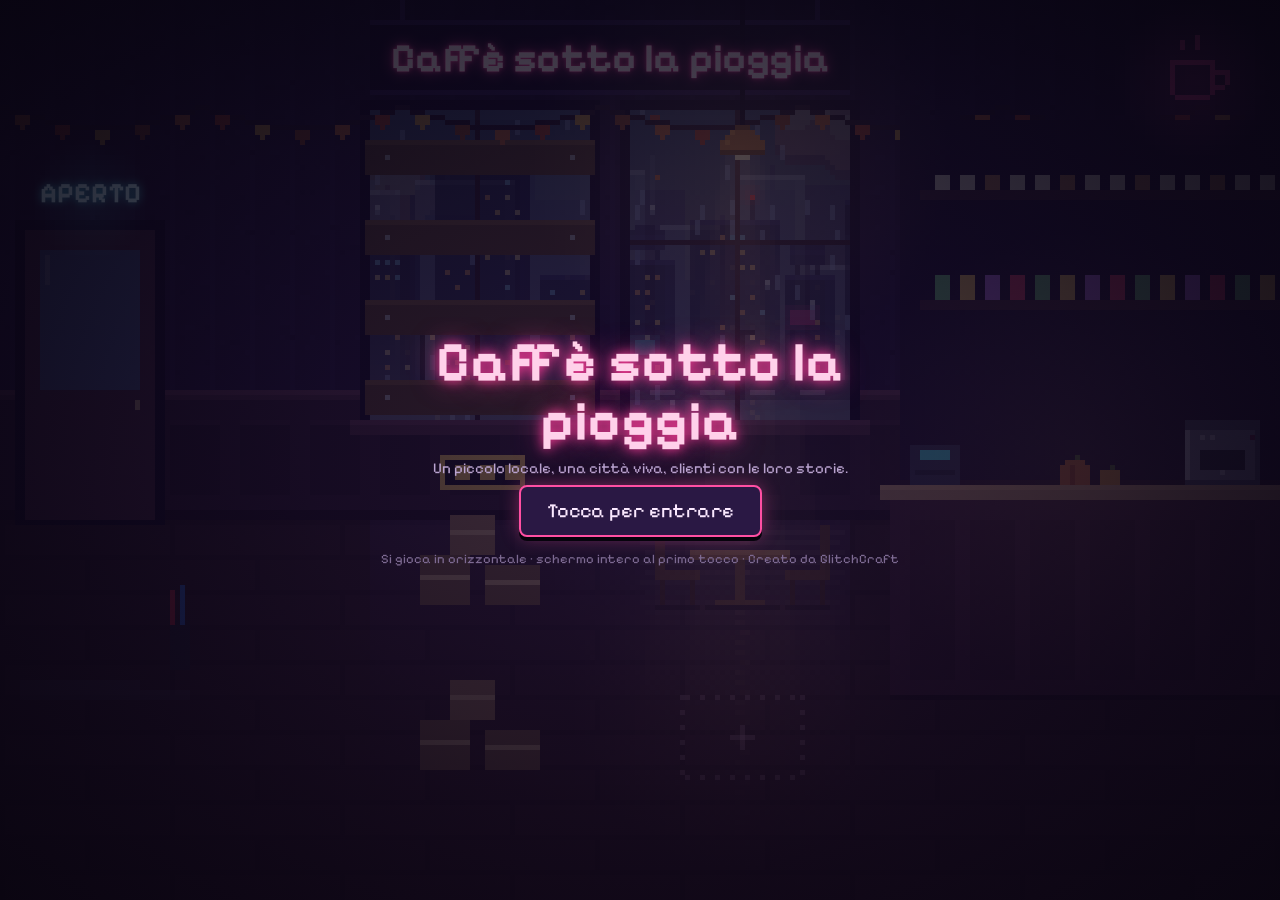
==== index.html @ 832c6ec2 "Mentre eri via: il diario della notte, e le novità raccontate da Nonna Rosa - Al ritorno dopo almeno" ====
<!DOCTYPE html>
<html lang="it">
<head>
<meta charset="utf-8">
<meta name="viewport" content="width=device-width,initial-scale=1,maximum-scale=1,user-scalable=no,viewport-fit=cover">
<meta name="theme-color" content="#0b0716">
<title>Caffè sotto la pioggia</title>
<script>window.__t0 = performance.now();</script>
<style>
/* schermata di caricamento: qui dentro la pagina, così compare subito, prima di tutto il resto */
#splash{position:fixed;inset:0;z-index:50;display:flex;align-items:center;justify-content:center;background:radial-gradient(ellipse at 50% 40%,#2a1650 0%,#140a28 55%,#07040f 100%);transition:opacity .5s ease;overflow:hidden}
#splash.out{opacity:0;pointer-events:none}
#splash::before{content:'';position:absolute;inset:-40px;background:repeating-linear-gradient(105deg,transparent 0 14px,rgba(160,190,255,.07) 14px 15px);animation:sp-rain .6s linear infinite}
@keyframes sp-rain{to{transform:translate(-8px,40px)}}
.sp-box{position:relative;text-align:center;display:flex;flex-direction:column;align-items:center;gap:18px}
.sp-neon{font-family:'Pixelify Sans',ui-monospace,monospace;font-weight:700;font-size:clamp(28px,8vmin,58px);max-width:92vw;line-height:1.1;color:#ffe3f1;letter-spacing:1px;text-shadow:0 0 4px #fff,0 0 10px #ff4fa3,0 0 22px #ff4fa3,0 0 44px #ff3d9a;animation:sp-flick 4s infinite}
@keyframes sp-flick{0%,18%,22%,62%,64%,100%{opacity:1}20%,63%{opacity:.35}}
.sp-cup{position:relative;width:96px;height:80px}
.sp-cup svg{position:absolute;left:0;bottom:0;width:96px;height:72px;image-rendering:pixelated;animation:sp-bob 2.4s ease-in-out infinite}
@keyframes sp-bob{50%{transform:translateY(-3px)}}
.sp-cup i{position:absolute;bottom:52px;width:6px;height:12px;background:rgba(255,255,255,.75);opacity:0;animation:sp-steam 2.2s ease-in infinite}
.sp-cup i:nth-child(2){left:30px}.sp-cup i:nth-child(3){left:45px;animation-delay:.7s}.sp-cup i:nth-child(4){left:60px;animation-delay:1.4s}
@keyframes sp-steam{0%{opacity:0;transform:translate(0,0)}25%{opacity:.8}100%{opacity:0;transform:translate(6px,-34px)}}
.sp-load{font-family:'Pixelify Sans',ui-monospace,monospace;color:#b9a3cf;font-size:15px;letter-spacing:2px}
.sp-load span{animation:sp-dot 1.2s infinite}.sp-load span:nth-child(2){animation-delay:.2s}.sp-load span:nth-child(3){animation-delay:.4s}
@keyframes sp-dot{0%,60%,100%{opacity:.2}30%{opacity:1}}
@media (prefers-reduced-motion:reduce){#splash::before,.sp-neon,.sp-cup svg,.sp-cup i,.sp-load span{animation:none}.sp-cup i{opacity:.5}}
</style>
<link rel="preconnect" href="https://fonts.googleapis.com">
<link href="https://fonts.googleapis.com/css2?family=Pixelify+Sans:wght@400;500;700&display=swap" rel="stylesheet" media="print" onload="this.media='all'">
<link rel="stylesheet" href="css/stile.css">
<link rel="manifest" href="manifest.webmanifest">
<link rel="icon" type="image/png" href="icone/favicon-48.png">
<link rel="apple-touch-icon" href="icone/apple-touch-icon.png">
<meta name="apple-mobile-web-app-capable" content="yes">
<meta name="mobile-web-app-capable" content="yes">
<meta name="apple-mobile-web-app-status-bar-style" content="black-translucent">
<meta name="apple-mobile-web-app-title" content="Caffè">
</head>
<body>
<div id="splash" aria-label="Caricamento">
  <div class="sp-box">
    <div class="sp-neon">Caffè sotto la pioggia</div>
    <div class="sp-cup">
      <svg viewBox="0 0 16 12" shape-rendering="crispEdges" aria-hidden="true">
        <rect x="1" y="10" width="14" height="1" fill="#e8dcf0"/><rect x="2" y="11" width="12" height="1" fill="#b8a8c8"/>
        <rect x="3" y="3" width="9" height="7" fill="#fffaf2"/><rect x="3" y="3" width="9" height="1" fill="#7a4a2a"/>
        <rect x="4" y="3" width="7" height="1" fill="#c98a4a"/><rect x="3" y="6" width="9" height="1" fill="#ff4fa3"/>
        <rect x="12" y="4" width="2" height="1" fill="#fffaf2"/><rect x="13" y="4" width="1" height="4" fill="#fffaf2"/><rect x="12" y="7" width="2" height="1" fill="#fffaf2"/>
        <rect x="4" y="9" width="7" height="1" fill="#e8dcf0"/>
      </svg>
      <i></i><i></i><i></i>
    </div>
    <div class="sp-load">Caricamento<span>.</span><span>.</span><span>.</span></div>
  </div>
</div>
<canvas id="c"></canvas>

<div id="hud" hidden>
  <div class="chips">
    <div class="chip" id="chC"><i class="coin"></i><b id="coins">0</b><small id="ips"></small></div>
    <div class="chip" title="Cuori"><span id="icoH"></span><b id="hearts">0</b></div>
    <div class="chip" title="Recensioni"><span id="icoS"></span><b id="rate">3,5</b></div>
    <div class="chip opt" title="Atmosfera"><span id="icoA"></span><b id="atm">0</b></div>
    <div class="chip clockc" id="clockc"><span id="icoW"></span><span id="clock"></span><i class="dayb"><i id="dayp"></i></i></div>
  </div>
  <div class="sp"></div>
  <button data-p="up" id="bUp" aria-label="Migliora"></button>
  <button data-p="cli" id="bCli" aria-label="Clienti"></button>
  <button data-p="day" id="bDay" aria-label="Giorno"></button>
  <button data-p="set" aria-label="Impostazioni" id="bSet"></button>
</div>

<button id="serve" hidden aria-label="Servi al bancone"><i class="ring"></i><svg viewBox="0 0 12 12" shape-rendering="crispEdges"><rect x="4" y="0" width="1" height="2" fill="#ff4fa3"/><rect x="6" y="1" width="1" height="2" fill="#ff4fa3"/><rect x="1" y="4" width="8" height="5" fill="#f4f1de"/><rect x="2" y="4" width="6" height="1" fill="#5a3020"/><rect x="9" y="5" width="2" height="1" fill="#f4f1de"/><rect x="10" y="5" width="1" height="3" fill="#f4f1de"/><rect x="9" y="7" width="1" height="1" fill="#f4f1de"/><rect x="2" y="9" width="6" height="1" fill="#f4f1de"/><rect x="0" y="10" width="10" height="1" fill="#b9a3cf"/></svg><span>Servi</span></button>

<aside id="panel">
  <header><h2 id="ptitle">Migliora</h2><button id="pclose" aria-label="Chiudi"></button></header>
  <div id="tabs"></div>
  <div id="pbody"></div>
</aside>

<div id="toast"></div>

<div id="rush" hidden></div>

<div id="guide" hidden></div>
<div id="regia" hidden></div>
<div id="gring" hidden></div>

<div id="reader" class="ov" hidden><div class="book">
  <div class="bpage bleft"><div id="rport"></div><h3 id="rtitle"></h3><p id="rsub"></p><div id="rdots"></div></div>
  <div class="bpage bright"><div id="rtext"></div></div>
  <div class="bnav"><button id="rprev" aria-label="Capitolo precedente"></button><button id="rclose">Chiudi</button><button id="rnext" aria-label="Capitolo successivo"></button></div>
</div></div>

<div id="modal" class="ov" hidden><div class="box" id="mbox"></div></div>

<div id="mini" class="ov" hidden><div class="box">
  <h2 id="mtitle">Latte art</h2>
  <p id="mtxt">Tocca quando la lancetta è nel verde. Tre versate.</p>
  <div class="meter" id="mmeter"><i id="mfill"></i><div id="mzone"></div><div id="mneedle"></div></div>
  <div id="mdots"><i></i><i></i><i></i></div>
  <div id="mopts" class="mopts" hidden></div>
  <canvas id="mcan" width="32" height="32" hidden></canvas>
  <canvas id="mdraw" width="96" height="96" hidden></canvas>
  <div class="btns"><button id="mbtn" class="big">Versa!</button></div>
</div></div>

<div id="start" class="ov"><div class="box">
  <div id="intro">
    <h1>Caffè sotto la pioggia</h1>
    <p>Un piccolo locale, una città viva, clienti con le loro storie.</p>
    <button id="go" class="big">Tocca per entrare</button>
    <small>Si gioca in orizzontale · schermo intero al primo tocco · Creato da GlitchCraft</small>
  </div>
  <div id="naming" hidden>
    <h2>Come si chiama la tua caffetteria?</h2>
    <div class="nm"><input id="nameIn" maxlength="22" autocomplete="off" placeholder="Il nome sull'insegna"><button id="dice" aria-label="Nome a caso"></button></div>
    <div id="chips"></div>
    <button id="openBtn" class="big">Apri la caffetteria</button>
  </div>
</div></div>

<button id="skip" hidden>Salta</button>

<div id="rotate"><div class="ph"></div><div>Ruota il telefono in orizzontale</div></div>

<!-- I file vanno caricati in quest'ordine: prima base, poi i contenuti (dati), poi il motore. -->
<script src="js/motore/base.js"></script>
<script src="js/motore/icone.js"></script>
<script src="js/dati/personaggi.js"></script>
<script src="js/dati/storie.js"></script>
<script src="js/dati/mondo.js"></script>
<script src="js/dati/frasi.js"></script>
<script src="js/dati/animali.js"></script>
<script src="js/dati/vite.js"></script>
<script src="js/dati/vite-nuove.js"></script>
<script src="js/dati/calendario.js"></script>
<script src="js/dati/novita.js"></script>
<script src="js/dati/intrecci.js"></script>
<script src="js/dati/segreti.js"></script>
<script src="js/motore/stato.js"></script>
<script src="js/motore/citta.js"></script>
<script src="js/motore/audio.js"></script>
<script src="js/motore/simulazione.js"></script>
<script src="js/motore/disegno-persone.js"></script>
<script src="js/motore/disegno-locale.js"></script>
<script src="js/motore/animali.js"></script>
<script src="js/motore/vita.js"></script>
<script src="js/motore/regia.js"></script>
<script src="js/motore/calendario.js"></script>
<script src="js/motore/attivo.js"></script>
<script src="js/motore/atmosfera.js"></script>
<script src="js/motore/interfaccia.js"></script>
<script src="js/motore/risultati.js"></script>
<script src="js/motore/guida.js"></script>
<script src="js/motore/ritorno.js"></script>
<script src="js/motore/avvio.js"></script>
</body>
</html>
---- css/stile.css ----
/* VOICE: tenero, lofi, vivo; IDEA: un café pixel-art che respira con la città (giorno, notte, meteo)
   PICTURE: la scena è il gioco a tutto schermo, trascinabile; COLOUR: prugna notte, rosa neon, ciano, ambra
   TYPE: Pixelify Sans; LAYOUT: canvas pieno, barra in basso, pannelli a schede da destra, finestre modali */
:root {
  --ink: #fbe9ff;
  --dim: #b9a3cf;
  --pink: #ff4fa3;
  --cyan: #4ff0ff;
  --gold: #ffd166;
  --bg: #0b0716;
  --card: #24163a;
  --line: #3d2760;
}
* {
  box-sizing: border-box;
  min-width: 0;
}
[hidden] {
  display: none !important;
}
html,
body {
  margin: 0;
  height: 100%;
  background: var(--bg);
  overflow: hidden;
  color: var(--ink);
  font-family: 'Pixelify Sans', ui-monospace, monospace;
  -webkit-user-select: none;
  user-select: none;
  -webkit-tap-highlight-color: transparent;
}
canvas {
  position: fixed;
  inset: 0;
  width: 100%;
  height: 100%;
  touch-action: none;
}
button {
  font: inherit;
  color: var(--ink);
  background: #2a1844;
  border: 2px solid var(--line);
  border-radius: 8px;
  min-height: 40px;
  padding: 0 14px;
  box-shadow: 0 3px 0 #06030c;
  cursor: pointer;
  touch-action: manipulation;
  position: relative;
}
button:active {
  transform: translateY(2px);
  box-shadow: 0 1px 0 #06030c;
}
button:disabled {
  opacity: 0.45;
}
button:focus-visible,
input:focus-visible {
  outline: 2px solid var(--cyan);
  outline-offset: 2px;
}
.dot::after {
  content: '';
  position: absolute;
  top: -4px;
  right: -4px;
  width: 10px;
  height: 10px;
  border-radius: 50%;
  background: var(--pink);
  box-shadow: 0 0 8px var(--pink);
}
#hud {
  position: fixed;
  left: 0;
  right: 0;
  bottom: 0;
  display: flex;
  gap: 10px;
  align-items: center;
  padding: 16px max(12px, env(safe-area-inset-right)) max(6px, env(safe-area-inset-bottom)) max(12px, env(safe-area-inset-left));
  background: linear-gradient(transparent, rgba(9, 5, 18, 0.9) 45%);
  pointer-events: none;
}
#hud > * {
  pointer-events: auto;
}
.stat {
  display: flex;
  align-items: center;
  gap: 5px;
  font-size: 17px;
  white-space: nowrap;
  text-shadow: 0 2px 0 #000;
}
.stat small {
  color: var(--dim);
  font-size: 13px;
  margin-left: 2px;
}
.pxi {
  display: inline-block;
  width: 0.95em;
  height: 0.95em;
  vertical-align: -0.12em;
  flex: none;
}
.stat .pxi {
  width: 15px;
  height: 15px;
  vertical-align: -2px;
}
button .pxi {
  width: 16px;
  height: 16px;
  vertical-align: -3px;
}
.coin {
  display: inline-block;
  width: 13px;
  height: 13px;
  border-radius: 50%;
  background: var(--coin, radial-gradient(circle at 35% 35%, #fff3b0, #ffd166 45%, #c9902a)) center / contain no-repeat;
  border-radius: 0;
  image-rendering: pixelated;
  filter: drop-shadow(0 0 3px #ffd16688);
  flex: none;
}
.heart {
  color: var(--pink);
  text-shadow: 0 0 6px #ff4fa3;
}
.star {
  color: var(--gold);
}
#clock {
  font-size: 14px;
  color: var(--dim);
}
.sp {
  flex: 1;
}
#hud button.hot {
  border-color: var(--pink);
  animation: pulse 1.4s infinite;
}
@keyframes pulse {
  50% {
    box-shadow:
      0 3px 0 #06030c,
      0 0 14px #ff4fa3aa;
  }
}
#panel {
  position: fixed;
  top: 0;
  right: 0;
  bottom: 0;
  width: min(54vw, 440px);
  background: rgba(20, 11, 36, 0.97);
  border-left: 2px solid var(--line);
  transform: translateX(105%);
  transition: transform 0.25s ease;
  display: flex;
  flex-direction: column;
  padding-right: env(safe-area-inset-right);
  z-index: 5;
}
#panel.open {
  transform: none;
}
#panel header {
  display: flex;
  align-items: center;
  gap: 8px;
  padding: 8px 10px 6px 14px;
}
#panel h2 {
  margin: 0;
  font-size: 20px;
  flex: 1;
  color: var(--pink);
  text-shadow: 0 0 8px #ff4fa366;
  font-weight: 700;
}
/* schede su più righe: si vedono tutte, senza scorrere di lato */
#tabs {
  display: grid;
  grid-template-columns: repeat(3, minmax(0, 1fr));
  gap: 6px;
  padding: 0 12px 8px;
  border-bottom: 1px solid var(--line);
  flex: none;
}
#tabs button {
  min-height: 32px;
  font-size: 14px;
  padding: 0 6px;
  background: #1b1030;
  display: flex;
  align-items: center;
  justify-content: center;
  white-space: nowrap;
  overflow: hidden;
  text-overflow: ellipsis;
}
@media (max-height: 420px) {
  #tabs button {
    min-height: 28px;
    font-size: 13px;
  }
}
#tabs button.on {
  border-color: var(--cyan);
  color: var(--cyan);
}
#pbody {
  overflow-y: auto;
  padding: 4px 12px 24px;
  touch-action: pan-y;
  -webkit-overflow-scrolling: touch;
  flex: 1;
}
.row {
  display: grid;
  grid-template-columns: minmax(0, 1fr) auto;
  gap: 2px 10px;
  padding: 9px 10px;
  border-radius: 10px;
  background: var(--card);
  margin: 6px 0;
  align-items: center;
}
.row b {
  font-size: 16px;
  font-weight: 500;
}
.row span {
  grid-column: 1;
  color: var(--dim);
  font-size: 13px;
  line-height: 1.3;
}
.row button {
  grid-row: 1/3;
  grid-column: 2;
  min-width: 90px;
  display: flex;
  align-items: center;
  gap: 6px;
  justify-content: center;
}
.lv {
  color: var(--gold);
  font-size: 12px;
  margin-left: 6px;
}
.note {
  color: var(--dim);
  font-size: 14px;
  margin: 10px 2px;
  line-height: 1.4;
}
.card2 {
  background: var(--card);
  border-radius: 10px;
  padding: 9px 12px;
  margin: 8px 0;
}
.card2 h3 {
  margin: 2px 0 4px;
  font-size: 16px;
  font-weight: 500;
  display: flex;
  justify-content: space-between;
  gap: 8px;
}
.card2 h3 small {
  color: var(--gold);
  font-size: 13px;
  white-space: nowrap;
}
.ad {
  margin: 0 0 6px;
  color: var(--dim);
  font-size: 13px;
}
details {
  border-top: 1px solid var(--line);
  padding: 5px 0;
}
summary {
  cursor: pointer;
  font-size: 15px;
  min-height: 28px;
  display: flex;
  align-items: center;
}
details p {
  margin: 3px 0 3px 10px;
  font-size: 14px;
  line-height: 1.35;
}
details p b {
  color: var(--pink);
  font-weight: 500;
  margin-right: 6px;
}
.lock {
  border-top: 1px solid var(--line);
  padding: 6px 0;
  color: #7d6a92;
  font-size: 14px;
  display: flex;
  justify-content: space-between;
  gap: 8px;
}
.done {
  color: var(--cyan);
  font-size: 13px;
  margin-top: 6px;
}
.bar {
  height: 6px;
  background: #120a20;
  border-radius: 3px;
  overflow: hidden;
  margin-top: 5px;
}
.bar i {
  display: block;
  height: 100%;
  background: linear-gradient(90deg, var(--pink), var(--gold));
}
.rev {
  border-top: 1px solid var(--line);
  padding: 6px 0;
  font-size: 14px;
}
.rev em {
  color: var(--gold);
  font-style: normal;
  margin-right: 6px;
}
.rev small {
  color: var(--dim);
}
.tag {
  display: inline-block;
  font-size: 12px;
  padding: 1px 6px;
  border-radius: 6px;
  background: #3a2458;
  color: var(--cyan);
  margin: 2px 4px 0 0;
}
.set {
  display: flex;
  flex-direction: column;
  gap: 10px;
  padding-top: 10px;
}
.set .line {
  display: flex;
  gap: 8px;
}
input {
  font: inherit;
  font-size: 16px;
  color: var(--ink);
  background: #120a20;
  border: 2px solid var(--line);
  border-radius: 8px;
  min-height: 44px;
  padding: 0 12px;
  flex: 1;
  width: 100%;
}
#toast {
  position: fixed;
  left: 50%;
  top: max(10px, env(safe-area-inset-top));
  transform: translate(-50%, -150%);
  background: rgba(23, 13, 41, 0.96);
  border: 2px solid var(--pink);
  border-radius: 10px;
  padding: 8px 16px;
  font-size: 15px;
  transition: transform 0.3s;
  z-index: 8;
  max-width: 80vw;
  text-align: center;
  box-shadow: 0 0 18px #ff4fa355;
  pointer-events: none;
}
#toast:not(.on) {
  opacity: 0;
  transition:
    transform 0.3s,
    opacity 0.2s 0.1s;
}
#toast.on {
  transform: translate(-50%, 0);
}
.ov {
  position: fixed;
  inset: 0;
  display: flex;
  align-items: center;
  justify-content: center;
  background: radial-gradient(ellipse at center, rgba(20, 10, 40, 0.6), rgba(8, 4, 16, 0.9));
  z-index: 10;
  padding: 12px;
}
.box {
  background: rgba(23, 13, 41, 0.97);
  border: 2px solid var(--line);
  border-radius: 14px;
  padding: 16px 20px;
  max-width: 560px;
  width: 100%;
  max-height: 92vh;
  overflow-y: auto;
  text-align: center;
  box-shadow: 0 0 30px #0008;
}
.box h2 {
  margin: 0 0 8px;
  font-size: clamp(20px, 5vh, 28px);
  color: #ffd1ea;
  text-shadow: 0 0 10px #ff3d9a;
  font-weight: 700;
}
.box p {
  color: var(--dim);
  margin: 6px 0;
  font-size: 15px;
  line-height: 1.4;
}
.box .btns {
  display: flex;
  gap: 10px;
  justify-content: center;
  flex-wrap: wrap;
  margin-top: 12px;
}
.sum {
  display: grid;
  grid-template-columns: repeat(auto-fit, minmax(110px, 1fr));
  gap: 8px;
  margin: 10px 0;
}
.sum div {
  background: var(--card);
  border-radius: 10px;
  padding: 8px;
}
.sum b {
  display: block;
  font-size: 20px;
  color: var(--gold);
}
.sum span {
  font-size: 12px;
  color: var(--dim);
}
#start .box {
  background: none;
  border: 0;
  box-shadow: none;
}
#start h1 {
  font-size: clamp(30px, 8vh, 56px);
  line-height: 1.05;
  margin: 0 0 8px;
  color: #ffd1ea;
  text-shadow:
    0 0 12px #ff3d9a,
    0 0 28px #ff3d9a99;
}
#start small {
  display: block;
  color: #7d6a92;
  margin-top: 14px;
  font-size: 13px;
}
.big {
  font-size: 20px;
  min-height: 52px;
  padding: 0 26px;
  border-color: var(--pink);
  box-shadow:
    0 4px 0 #06030c,
    0 0 18px #ff4fa366;
}
#go {
  animation: pulse 1.6s infinite;
}
.nm {
  display: flex;
  gap: 8px;
  margin: 10px 0;
}
.nm button {
  min-width: 52px;
  font-size: 20px;
}
#chips {
  display: flex;
  flex-wrap: wrap;
  gap: 6px;
  justify-content: center;
  margin-bottom: 12px;
}
#chips button {
  min-height: 34px;
  font-size: 14px;
  padding: 0 10px;
  background: #1d1132;
}
.choice {
  display: flex;
  flex-direction: column;
  gap: 8px;
  margin-top: 10px;
}
.choice button {
  min-height: 48px;
  font-size: 16px;
}
#mini .meter {
  position: relative;
  height: 34px;
  background: #120a20;
  border: 2px solid var(--line);
  border-radius: 10px;
  margin: 14px 0;
  overflow: hidden;
}
#mfill {
  position: absolute;
  left: 0;
  top: 0;
  bottom: 0;
  width: 0;
  background: linear-gradient(90deg, #6ad1ff, #c77dff, #ff4fa3);
  opacity: 0.5;
}
#mmeter.cook {
  background: linear-gradient(90deg, #f4f1de, #ffd166 50%, #c9902a 72%, #5a2a10 88%, #1a0d08);
}
#mmeter.heat #mfill {
  background: linear-gradient(90deg, #6ad1ff, #ffd166, #ff3b3b);
}
.mopts {
  display: grid;
  grid-template-columns: repeat(5, minmax(0, 1fr));
  gap: 6px;
  margin-top: 12px;
}
.mopts button {
  display: flex;
  flex-direction: column;
  align-items: center;
  justify-content: center;
  font-size: 26px;
  min-height: 66px;
  padding: 4px 2px;
  line-height: 1.1;
}
.mopts small {
  font-size: 11px;
  color: var(--dim);
}
.big-ic {
  display: inline-block;
  vertical-align: middle;
  margin-right: 8px;
}
.big-ic .pxi {
  width: 40px;
  height: 40px;
}
.mopts .pxi {
  width: 34px;
  height: 34px;
  margin-bottom: 3px;
}
.savebox {
  width: 100%;
  height: 90px;
  font:
    12px ui-monospace,
    monospace;
  color: var(--ink);
  background: #120a20;
  border: 2px solid var(--line);
  border-radius: 8px;
  padding: 6px;
  resize: none;
  user-select: text;
  -webkit-user-select: text;
}
#mzone {
  position: absolute;
  top: 0;
  bottom: 0;
  background: linear-gradient(#7bd389, #3f9a5c);
  opacity: 0.85;
}
#mneedle {
  position: absolute;
  top: -2px;
  bottom: -2px;
  width: 4px;
  background: #fff;
  box-shadow: 0 0 8px #fff;
  left: 0;
}
#mdots {
  display: flex;
  gap: 8px;
  justify-content: center;
}
#mdots i {
  width: 14px;
  height: 14px;
  border-radius: 50%;
  background: #2a1844;
  border: 2px solid var(--line);
}
#mdots i.ok {
  background: var(--gold);
}
#mdots i.mid {
  background: #c77dff;
}
#reader {
  z-index: 9;
}
.book {
  position: relative;
  display: grid;
  grid-template-columns: minmax(150px, 34%) 1fr;
  width: min(860px, 100%);
  height: min(92vh, 520px);
  background: #f3e6cf;
  border-radius: 10px;
  box-shadow:
    0 0 0 3px #5a3446,
    0 0 0 6px #2a1844,
    0 18px 40px #000a;
  overflow: hidden;
  color: #3a2438;
  padding-bottom: 54px;
}
.book::after {
  content: '';
  position: absolute;
  top: 0;
  bottom: 54px;
  left: 34%;
  width: 14px;
  margin-left: -7px;
  background: linear-gradient(90deg, transparent, #0002, transparent);
  pointer-events: none;
}
.bpage {
  padding: 14px 18px;
  overflow-y: auto;
  touch-action: pan-y;
}
.bleft {
  background: linear-gradient(90deg, #eadbc0, #f3e6cf);
  display: flex;
  flex-direction: column;
  align-items: center;
  text-align: center;
  gap: 6px;
}
.bleft h3 {
  margin: 4px 0 0;
  font-size: 19px;
  color: #b0306e;
  font-weight: 700;
}
.bleft p {
  margin: 0;
  font-size: 13px;
  color: #7a5a6a;
  line-height: 1.35;
}
#rport {
  display: flex;
  gap: 10px;
  justify-content: center;
  align-items: flex-end;
  min-height: 96px;
  padding: 8px 12px 4px;
  background: radial-gradient(ellipse at 50% 90%, #ffd16655, transparent 70%);
  border-bottom: 2px dashed #d9c3a0;
  width: 100%;
}
#rport figure {
  margin: 0;
  display: flex;
  flex-direction: column;
  align-items: center;
  gap: 2px;
}
#rport img {
  width: 54px;
  height: 96px;
  image-rendering: pixelated;
}
#rport figcaption {
  font-size: 12px;
  color: #5a3a4a;
}
#rdots {
  display: flex;
  gap: 5px;
  flex-wrap: wrap;
  justify-content: center;
  margin-top: auto;
  padding-top: 6px;
}
#rdots i {
  width: 9px;
  height: 9px;
  border-radius: 50%;
  background: #d9c3a0;
}
#rdots i.on {
  background: #b0306e;
}
#rtext p {
  margin: 0 0 9px;
  font-size: 15px;
  line-height: 1.4;
  display: flex;
  gap: 8px;
  align-items: flex-start;
}
#rtext p b {
  flex: none;
  min-width: 64px;
  color: #b0306e;
  font-weight: 700;
  font-size: 13px;
  padding-top: 2px;
}
#rtext p.act {
  color: #8a6a7a;
  font-style: italic;
}
#rtext .you {
  margin: 4px 0 12px;
  padding: 8px 10px;
  border-left: 3px solid #2a9aa8;
  background: #2a9aa814;
  border-radius: 0 8px 8px 0;
  font-size: 14px;
  color: #1e6a74;
}
#rtext .end {
  margin-top: 10px;
  padding: 8px 10px;
  background: #ffd16633;
  border-radius: 8px;
  font-size: 14px;
  color: #7a4a10;
}
.bnav {
  position: absolute;
  left: 0;
  right: 0;
  bottom: 0;
  height: 54px;
  display: flex;
  gap: 10px;
  justify-content: center;
  align-items: center;
  background: #e3d2b4;
  border-top: 2px solid #d0b890;
}
.bnav button {
  background: #5a3446;
  border-color: #3a2030;
  min-width: 54px;
  font-size: 20px;
}
.bnav #rclose {
  font-size: 16px;
}
.chap {
  display: flex;
  justify-content: space-between;
  align-items: center;
  gap: 8px;
  width: 100%;
  margin: 5px 0 0;
  min-height: 36px;
  padding: 0 10px;
  background: #1b1030;
  font-size: 14px;
  text-align: left;
}
.chap small {
  color: var(--dim);
  font-size: 12px;
  white-space: nowrap;
}
.tip {
  border: 2px solid var(--gold);
  background: linear-gradient(90deg, #3a2a18cc, var(--card));
}
.tip h3 {
  color: var(--gold);
}
.tip button {
  min-height: 34px;
  font-size: 14px;
}
.row.rec {
  box-shadow: inset 0 0 0 2px var(--gold);
}
.row.flash {
  animation: flash 1.2s 2;
}
@keyframes flash {
  50% {
    box-shadow:
      inset 0 0 0 2px var(--gold),
      0 0 16px #ffd16699;
  }
}
#tabs button .n {
  display: inline-block;
  min-width: 16px;
  height: 16px;
  line-height: 16px;
  border-radius: 8px;
  background: var(--pink);
  color: #fff;
  font-size: 11px;
  margin-left: 5px;
  padding: 0 4px;
}
.who {
  display: flex;
  gap: 8px;
  align-items: center;
}
.who img {
  width: 20px;
  height: 36px;
  image-rendering: pixelated;
  flex: none;
}
@media (max-height: 420px) {
  .book {
    height: 94vh;
  }
  #rport img {
    width: 40px;
    height: 72px;
  }
  #rport {
    min-height: 76px;
  }
  .bleft h3 {
    font-size: 16px;
  }
  #rtext p {
    font-size: 14px;
  }
}
#mbtn {
  min-width: min(260px, 70vw);
  min-height: 60px;
  font-size: 22px;
  touch-action: none;
}
#mbtn.wait {
  opacity: 0.45;
  filter: saturate(0.3);
  box-shadow: 0 4px 0 #06030c;
}
#mcan {
  position: static; /* la regola generale delle tele le mette a schermo intero */
  width: 128px;
  height: 128px;
  image-rendering: pixelated;
  margin: 6px auto;
  display: block;
}
#rotate {
  position: fixed;
  inset: 0;
  background: var(--bg);
  display: none;
  flex-direction: column;
  align-items: center;
  justify-content: center;
  gap: 18px;
  z-index: 20;
  text-align: center;
  padding: 24px;
  font-size: 20px;
}
#rotate .ph {
  width: 46px;
  height: 78px;
  border: 3px solid var(--pink);
  border-radius: 9px;
  box-shadow: 0 0 14px #ff4fa3;
  animation: rot 2s ease-in-out infinite;
}
@keyframes rot {
  0%,
  30% {
    transform: rotate(0);
  }
  60%,
  100% {
    transform: rotate(-90deg);
  }
}
@media (orientation: portrait) {
  #rotate {
    display: flex;
  }
}
#serve {
  position: fixed;
  right: max(18px, env(safe-area-inset-right));
  bottom: calc(max(6px, env(safe-area-inset-bottom)) + 70px);
  width: 76px;
  height: 76px;
  border-radius: 50%;
  padding: 0;
  border: 3px solid var(--line);
  background: radial-gradient(circle at 50% 40%, #3a2160, #1b1030);
  display: flex;
  flex-direction: column;
  align-items: center;
  justify-content: center;
  gap: 0;
  font-size: 12px;
  z-index: 4;
  touch-action: none;
  box-shadow: 0 4px 0 #06030c;
  transition:
    border-color 0.2s,
    opacity 0.2s;
}
#serve svg {
  width: 34px;
  height: 34px;
  pointer-events: none;
}
#serve span {
  pointer-events: none;
  color: var(--dim);
}
#serve.on {
  border-color: var(--pink);
  box-shadow:
    0 4px 0 #06030c,
    0 0 18px #ff4fa3aa;
}
#serve.on span {
  color: var(--ink);
}
#serve.idle {
  opacity: 0.55;
}
#serve.rush {
  border-color: #ff3b3b;
  box-shadow:
    0 4px 0 #06030c,
    0 0 18px #ff3b3baa;
}
#serve span {
  white-space: nowrap;
  max-width: 68px;
  overflow: hidden;
  text-overflow: ellipsis;
}
#serve .ring {
  position: absolute;
  inset: -3px;
  border-radius: 50%;
  pointer-events: none;
  background: conic-gradient(var(--gold) var(--p, 0%), transparent 0);
  -webkit-mask: radial-gradient(circle, transparent 34px, #000 35px);
  mask: radial-gradient(circle, transparent 34px, #000 35px);
}
#serve.pop {
  transform: scale(0.92);
}
@media (max-height: 360px) {
  #serve {
    width: 64px;
    height: 64px;
    bottom: calc(max(6px, env(safe-area-inset-bottom)) + 56px);
  }
  #serve svg {
    width: 28px;
    height: 28px;
  }
  #serve .ring {
    -webkit-mask: radial-gradient(circle, transparent 28px, #000 29px);
    mask: radial-gradient(circle, transparent 28px, #000 29px);
  }
}
@media (max-height: 360px) {
  .chip {
    font-size: 14px;
    padding: 3px 7px;
  }
  #hud button {
    min-height: 36px;
    padding: 0 10px;
  }
}
@media (max-width: 700px) {
  #hud .opt {
    display: none;
  }
}
@media (prefers-reduced-motion: reduce) {
  #go,
  #hud button.hot,
  #rotate .ph {
    animation: none;
  }
}

.chips {
  display: flex;
  gap: 6px;
  align-items: center;
  min-width: 0;
}
.chip {
  display: flex;
  align-items: center;
  gap: 5px;
  font-size: 16px;
  white-space: nowrap;
  background: rgba(18, 9, 34, 0.74);
  border: 1px solid #3d2760aa;
  border-radius: 10px;
  padding: 4px 9px;
  box-shadow: 0 2px 0 #06030c;
  text-shadow: 0 2px 0 #000;
  transition: transform 0.12s;
}
.chip small {
  color: var(--dim);
  font-size: 12px;
  margin-left: 1px;
}
.chip.pop {
  transform: scale(1.1);
}
.chip .pxi {
  width: 15px;
  height: 15px;
  vertical-align: -2px;
}
.clockc {
  font-size: 13px;
  color: var(--dim);
  position: relative;
  padding-bottom: 7px;
}
.dayb {
  position: absolute;
  left: 9px;
  right: 9px;
  bottom: 3px;
  height: 2px;
  background: #2a1844;
  border-radius: 1px;
  overflow: hidden;
}
#dayp {
  display: block;
  height: 100%;
  width: 0;
  background: linear-gradient(90deg, var(--gold), var(--pink));
  transition: width 0.3s linear;
}
#hud button {
  display: flex;
  align-items: center;
  gap: 6px;
}
#hud button .bi .pxi {
  width: 15px;
  height: 15px;
  vertical-align: -2px;
}
#skip {
  position: fixed;
  top: max(14px, env(safe-area-inset-top));
  right: max(16px, env(safe-area-inset-right));
  z-index: 15;
  background: rgba(18, 9, 34, 0.6);
  font-size: 14px;
  min-height: 34px;
}
@media (max-width: 820px) {
  #hud .lbl {
    display: none;
  }
  #hud button {
    padding: 0 11px;
  }
  .chip {
    padding: 4px 7px;
    font-size: 15px;
  }
}
@media (max-width: 620px) {
  .clockc #clock {
    display: none;
  }
}
@media (max-height: 420px) {
  #mcan {
    width: 96px;
    height: 96px;
    margin: 2px auto;
  }
}

/* ora di punta: banner in alto a sinistra con tempo e combo */
#rush {
  position: fixed;
  right: max(12px, env(safe-area-inset-right));
  bottom: calc(max(6px, env(safe-area-inset-bottom)) + 156px);
  flex-direction: column;
  gap: 2px !important;
  text-align: center;
  z-index: 6;
  display: flex;
  gap: 10px;
  align-items: center;
  background: rgba(23, 13, 41, 0.92);
  border: 2px solid var(--gold);
  border-radius: 10px;
  padding: 6px 12px;
  box-shadow: 0 0 16px #ffd16666;
  font-size: 15px;
  pointer-events: none;
}
#rush b {
  color: var(--gold);
}
#rush span {
  color: var(--dim);
}
#rush .combo {
  font-style: normal;
  color: var(--cyan);
}
#rush .combo.hot {
  color: var(--pink);
  text-shadow: 0 0 8px #ff4fa3;
}
@media (max-height: 360px) {
  #rush {
    bottom: calc(max(6px, env(safe-area-inset-bottom)) + 126px);
    font-size: 13px;
  }
}

/* anteprima della macchina del caffè nella scheda Stili */
.mach img {
  display: block;
  width: 120px;
  height: 128px;
  margin: 4px auto;
  image-rendering: pixelated;
  background: radial-gradient(circle at 50% 70%, #3a2458, transparent 70%);
  border-radius: 10px;
}

/* insegne al neon nella scheda Stili */
.row.neon b {
  display: flex;
  align-items: center;
  gap: 8px;
}
.row.neon img {
  height: 24px;
  image-rendering: pixelated;
  flex: none;
}
.row select {
  grid-row: 1/3;
  grid-column: 2;
  font: inherit;
  font-size: 13px;
  color: var(--ink);
  background: #120a20;
  border: 2px solid var(--line);
  border-radius: 8px;
  min-height: 40px;
  max-width: 170px;
  padding: 0 6px;
}

/* primo giorno guidato: Nonna Rosa e il cerchio che indica cosa toccare */
#guide {
  position: fixed;
  left: max(12px, env(safe-area-inset-left));
  bottom: calc(max(6px, env(safe-area-inset-bottom)) + 62px);
  z-index: 7;
  display: flex;
  gap: 10px;
  align-items: flex-end;
  max-width: min(360px, 44vw);
  background: rgba(255, 250, 242, 0.97);
  color: #3a2448;
  border: 2px solid var(--pink);
  border-radius: 12px;
  padding: 8px 12px 8px 8px;
  box-shadow: 0 6px 20px #0008;
  animation: gin 0.3s ease;
}
@keyframes gin {
  from {
    transform: translateY(12px);
    opacity: 0;
  }
}
#guide img {
  width: 42px;
  height: 77px;
  image-rendering: pixelated;
  flex: none;
}
#guide b {
  color: #d6247a;
  font-size: 14px;
}
#guide p {
  margin: 2px 0 6px;
  font-size: 13px;
  line-height: 1.35;
}
#guide .gb {
  display: flex;
  gap: 6px;
}
#guide button {
  min-height: 30px;
  font-size: 13px;
  padding: 0 10px;
}
#guide #goff {
  background: none;
  border-color: transparent;
  box-shadow: none;
  color: #8a6a9a;
}
#gring {
  position: fixed;
  z-index: 7;
  border: 3px solid var(--gold);
  border-radius: 50%;
  pointer-events: none;
  box-shadow:
    0 0 14px #ffd166,
    inset 0 0 10px #ffd16688;
  animation: gring 1.1s ease-in-out infinite;
}
@keyframes gring {
  50% {
    transform: scale(1.12);
    opacity: 0.7;
  }
}
@media (max-height: 360px) {
  #guide {
    bottom: calc(max(6px, env(safe-area-inset-bottom)) + 52px);
  }
  #guide img {
    width: 32px;
    height: 58px;
  }
  #guide p {
    font-size: 13px;
  }
}

/* latte art a mano: la tazza dove si disegna col dito */
#mdraw {
  position: static;
  display: block;
  width: 210px;
  height: 210px;
  margin: 4px auto;
  border-radius: 50%;
  touch-action: none;
  cursor: crosshair;
  box-shadow:
    0 0 0 4px #fffaf2,
    0 6px 18px #0008;
}
#mdraw[hidden] {
  display: none;
}
@media (max-height: 420px) {
  #mdraw {
    width: 150px;
    height: 150px;
  }
}

/* laboratorio delle ricette */
.ingr {
  display: grid;
  grid-template-columns: repeat(4, minmax(0, 1fr));
  gap: 6px;
}
.ingr button {
  display: flex;
  flex-direction: column;
  align-items: center;
  gap: 2px;
  min-height: 52px;
  padding: 4px 2px;
  background: #1b1030;
}
.ingr button .pxi {
  width: 22px;
  height: 22px;
}
.ingr button small {
  font-size: 11px;
  color: var(--dim);
}
.ingr button.on {
  border-color: var(--gold);
  box-shadow: 0 0 10px #ffd16688;
}
.ingr button.on small {
  color: var(--gold);
}

/* Regia: il testo del momento in corso, grande e leggibile in basso */
#regia {
  position: fixed;
  left: 50%;
  transform: translateX(-50%);
  top: calc(env(safe-area-inset-top) + 8px);
  z-index: 6;
  display: flex;
  gap: 10px;
  align-items: center;
  width: min(560px, calc(100vw - 200px));
  min-width: 260px;
  background: rgba(27, 20, 32, 0.92);
  color: #fffaf2;
  border: 2px solid #ffd166;
  border-radius: 12px;
  padding: 8px 14px 8px 8px;
  box-shadow: 0 6px 20px #0008;
  cursor: pointer;
  user-select: none;
  animation: rin 0.3s ease;
}
@keyframes rin {
  from {
    transform: translate(-50%, -10px);
    opacity: 0;
  }
}
#regia[hidden] {
  display: none;
}
#regia img {
  width: 34px;
  height: 62px;
  image-rendering: pixelated;
  flex: none;
}
#regia b {
  color: #ffd166;
  font-size: 14px;
}
#regia p {
  margin: 2px 0 2px;
  font-size: 16px;
  line-height: 1.35;
}
#regia small {
  display: block;
  text-align: right;
  font-size: 11px;
  opacity: 0.6;
}
@media (max-height: 420px) {
  #regia p {
    font-size: 14px;
  }
  #regia img {
    width: 26px;
    height: 48px;
  }
}
#guide .tstep {
  font-weight: 400;
  font-size: 11px;
  color: #8a6a9a;
  margin-left: 6px;
}

/* Calendario nel pannello Giorno */
.calstrip {
  display: grid;
  grid-template-columns: repeat(10, 1fr);
  gap: 3px;
  margin: 6px 0 8px;
}
.calstrip i {
  font-style: normal;
  text-align: center;
  font-size: 12px;
  padding: 4px 0;
  border-radius: 6px;
  background: rgba(255, 255, 255, 0.06);
  position: relative;
}
.calstrip i.pas {
  opacity: 0.45;
}
.calstrip i.oggi {
  outline: 2px solid var(--pink);
}
.calstrip i.fe {
  color: #ffd166;
}
.calstrip i.co::after {
  content: '';
  position: absolute;
  right: 3px;
  top: 3px;
  width: 4px;
  height: 4px;
  border-radius: 50%;
  background: #ff4fa3;
}
.calnext {
  margin: 4px 0 0;
  padding-left: 18px;
  font-size: 13px;
  line-height: 1.5;
}

/* Impostazioni: volumi e lettura */
.set .card2 {
  display: flex;
  flex-direction: column;
  gap: 8px;
}
.vol {
  display: grid;
  grid-template-columns: 112px 1fr 34px;
  align-items: center;
  gap: 10px;
  font-size: 14px;
  color: var(--ink);
}
.vol input[type='range'] {
  background: none;
  border: 0;
  padding: 0;
  height: 28px;
  accent-color: var(--pink);
  width: 100%;
}
.vol b {
  text-align: right;
  color: #ffd166;
  font-weight: 500;
}
.seg {
  display: flex;
  gap: 6px;
  align-items: center;
  flex-wrap: wrap;
}
.seg span {
  font-size: 14px;
  flex: 1 0 100%;
}
.seg button {
  flex: 1;
}
.seg button.on {
  border-color: var(--pink);
  color: #ffd166;
}

/* Testo grande */
.grande #pbody,
.grande #modal .box,
.grande #mini .box {
  zoom: 1.15;
}
.grande #regia p {
  font-size: 20px;
}
.grande #regia b {
  font-size: 16px;
}
.grande #guide {
  max-width: min(440px, 52vw);
}
.grande #guide p {
  font-size: 16px;
}
.grande #guide b {
  font-size: 16px;
}
.grande #toast {
  font-size: 18px;
}
.grande #rtext p {
  font-size: 18px;
}

/* mentre qualcuno racconta, gli avvisi compaiono in basso */
body.racconto #toast {
  top: auto;
  bottom: calc(max(6px, env(safe-area-inset-bottom)) + 70px);
}

/* ===== Tutto a tema ===== */
/* icone dei miglioramenti */
.row.ico {
  grid-template-columns: 34px minmax(0, 1fr) auto;
}
.row.ico .ui {
  grid-row: 1/3;
  grid-column: 1;
  width: 32px;
  height: 32px;
  display: flex;
  align-items: center;
  justify-content: center;
  background: rgba(255, 255, 255, 0.05);
  border-radius: 8px;
}
.row.ico .ui .pxi {
  width: 26px;
  height: 26px;
}
.row.ico b,
.row.ico span {
  grid-column: 2;
}
.row.ico button {
  grid-column: 3;
}
/* icone delle schede */
#tabs button .pxi.tab {
  width: 16px;
  height: 16px;
  margin-right: 7px;
  vertical-align: -3px;
  flex: none;
}
/* frecce e stellina in pixel art dentro i testi */
.pxi.freccia {
  width: 0.62em;
  height: 0.75em;
  vertical-align: -0.05em;
  margin: 0 0.1em;
}
/* cursori a tema (solo con il mouse) */
@media (pointer: fine) {
  html,
  canvas {
    cursor: var(--cur, auto);
  }
  button,
  .chip,
  input[type='range'],
  [data-u],
  [data-tab] {
    cursor: var(--cur2, pointer);
  }
  button:disabled {
    cursor: var(--cur, not-allowed);
  }
}
/* barre di scorrimento */
* {
  scrollbar-width: thin;
  scrollbar-color: #6a3a7a transparent;
}
::-webkit-scrollbar {
  width: 9px;
  height: 9px;
}
::-webkit-scrollbar-track {
  background: transparent;
}
::-webkit-scrollbar-thumb {
  background: #5a3a6a;
  border: 2px solid transparent;
  background-clip: padding-box;
  border-radius: 6px;
}
::-webkit-scrollbar-thumb:hover {
  background-color: #ff4fa3;
}
/* selezione del testo e tastiera */
::selection {
  background: #ff4fa3;
  color: #fffaf2;
}
:focus-visible {
  outline: 2px dashed #ffd166;
  outline-offset: 2px;
}
/* cursori del volume: una striscia di caffè e un chicco da trascinare */
.vol input[type='range'] {
  -webkit-appearance: none;
  appearance: none;
  height: 28px;
  background: transparent;
}
.vol input[type='range']::-webkit-slider-runnable-track {
  height: 6px;
  border-radius: 3px;
  background: linear-gradient(90deg, #5a3020, #c98a4a);
}
.vol input[type='range']::-moz-range-track {
  height: 6px;
  border-radius: 3px;
  background: linear-gradient(90deg, #5a3020, #c98a4a);
}
.vol input[type='range']::-webkit-slider-thumb {
  -webkit-appearance: none;
  width: 22px;
  height: 22px;
  margin-top: -8px;
  border: 0;
  background: var(--bean, #8a5a3a) center / contain no-repeat;
  image-rendering: pixelated;
}
.vol input[type='range']::-moz-range-thumb {
  width: 22px;
  height: 22px;
  border: 0;
  background: var(--bean, #8a5a3a) center / contain no-repeat;
  image-rendering: pixelated;
}

.tip .ui .pxi {
  width: 22px;
  height: 22px;
  margin-right: 8px;
  vertical-align: -5px;
}

/* l'iconcina degli avvisi */
#toast .pxi.tico {
  width: 18px;
  height: 18px;
  margin-right: 8px;
  vertical-align: -3px;
}

/* il diario della notte */
.notte {
  margin: 8px 0 12px;
  padding-left: 20px;
  text-align: left;
  line-height: 1.45;
}
.notte li {
  margin-bottom: 6px;
}
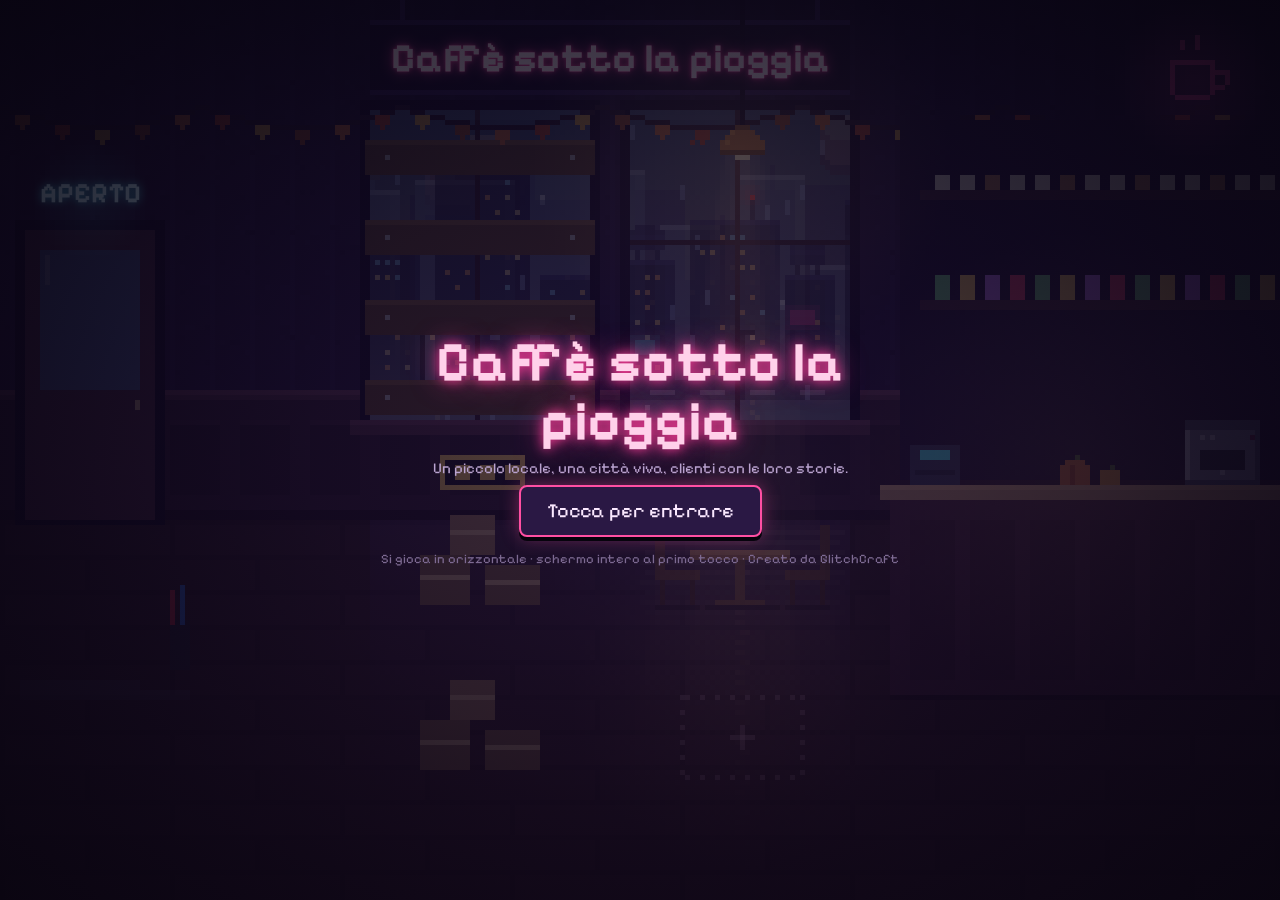
==== commit 2d444358: "Aggiornamenti in diretta: chi sta giocando riceve subito la versione nuova - Ogni 3 minuti e al rito" ====
--- a/index.html
+++ b/index.html
@@ -156,5 +156,6 @@
 <script src="js/motore/guida.js"></script>
 <script src="js/motore/ritorno.js"></script>
 <script src="js/motore/avvio.js"></script>
+<script src="js/motore/aggiorna.js"></script>
 </body>
 </html>
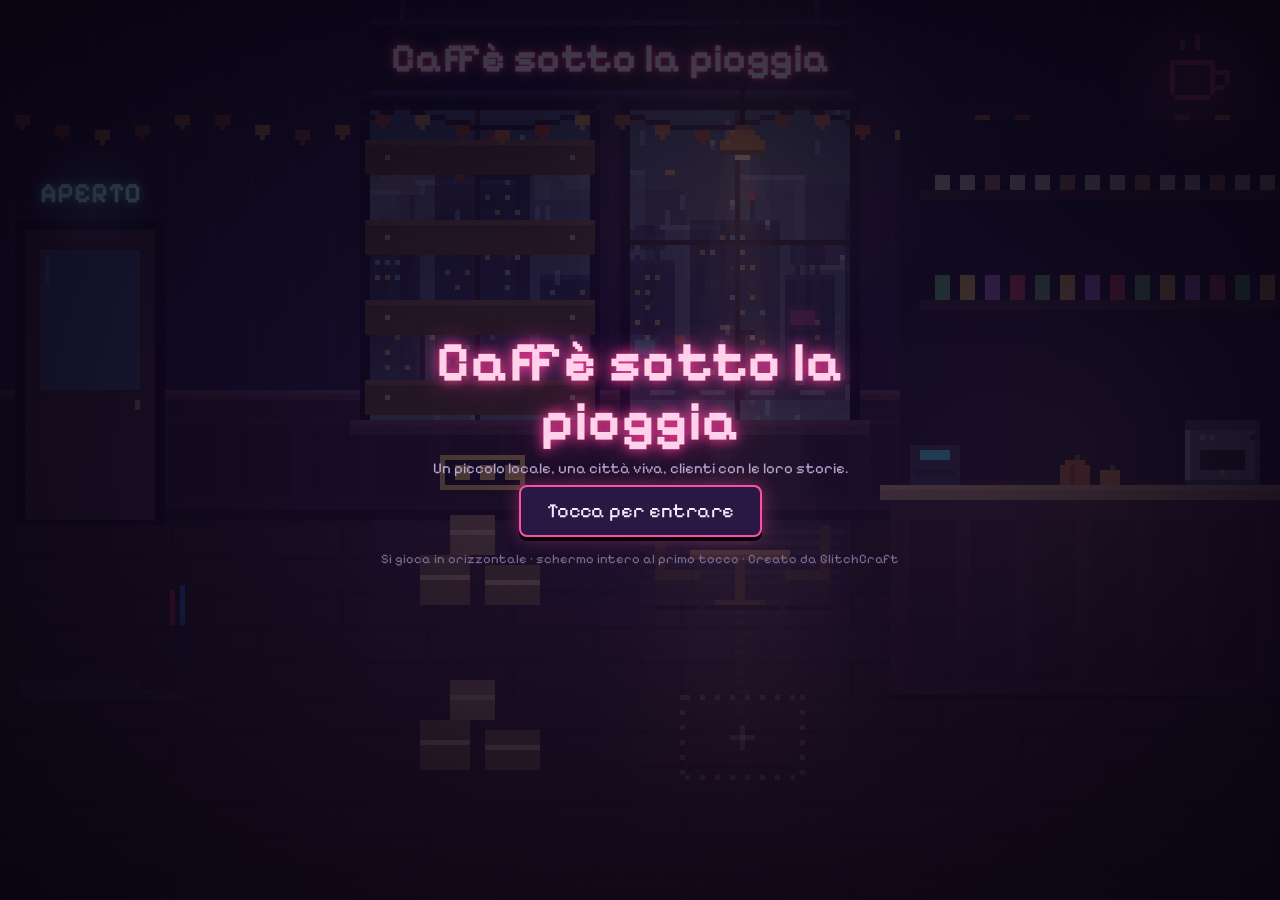
==== commit 6570b21d: "La mente dei personaggi: carattere, memoria, legami che crescono da soli - Ogni persona ha un caratt" ====
--- a/index.html
+++ b/index.html
@@ -139,6 +139,7 @@
 <script src="js/dati/novita.js"></script>
 <script src="js/dati/intrecci.js"></script>
 <script src="js/dati/segreti.js"></script>
+<script src="js/dati/voci.js"></script>
 <script src="js/motore/stato.js"></script>
 <script src="js/motore/citta.js"></script>
 <script src="js/motore/audio.js"></script>
@@ -147,6 +148,7 @@
 <script src="js/motore/disegno-locale.js"></script>
 <script src="js/motore/animali.js"></script>
 <script src="js/motore/vita.js"></script>
+<script src="js/motore/mente.js"></script>
 <script src="js/motore/regia.js"></script>
 <script src="js/motore/calendario.js"></script>
 <script src="js/motore/attivo.js"></script>
@@ -156,6 +158,5 @@
 <script src="js/motore/guida.js"></script>
 <script src="js/motore/ritorno.js"></script>
 <script src="js/motore/avvio.js"></script>
-<script src="js/motore/aggiorna.js"></script>
 </body>
 </html>
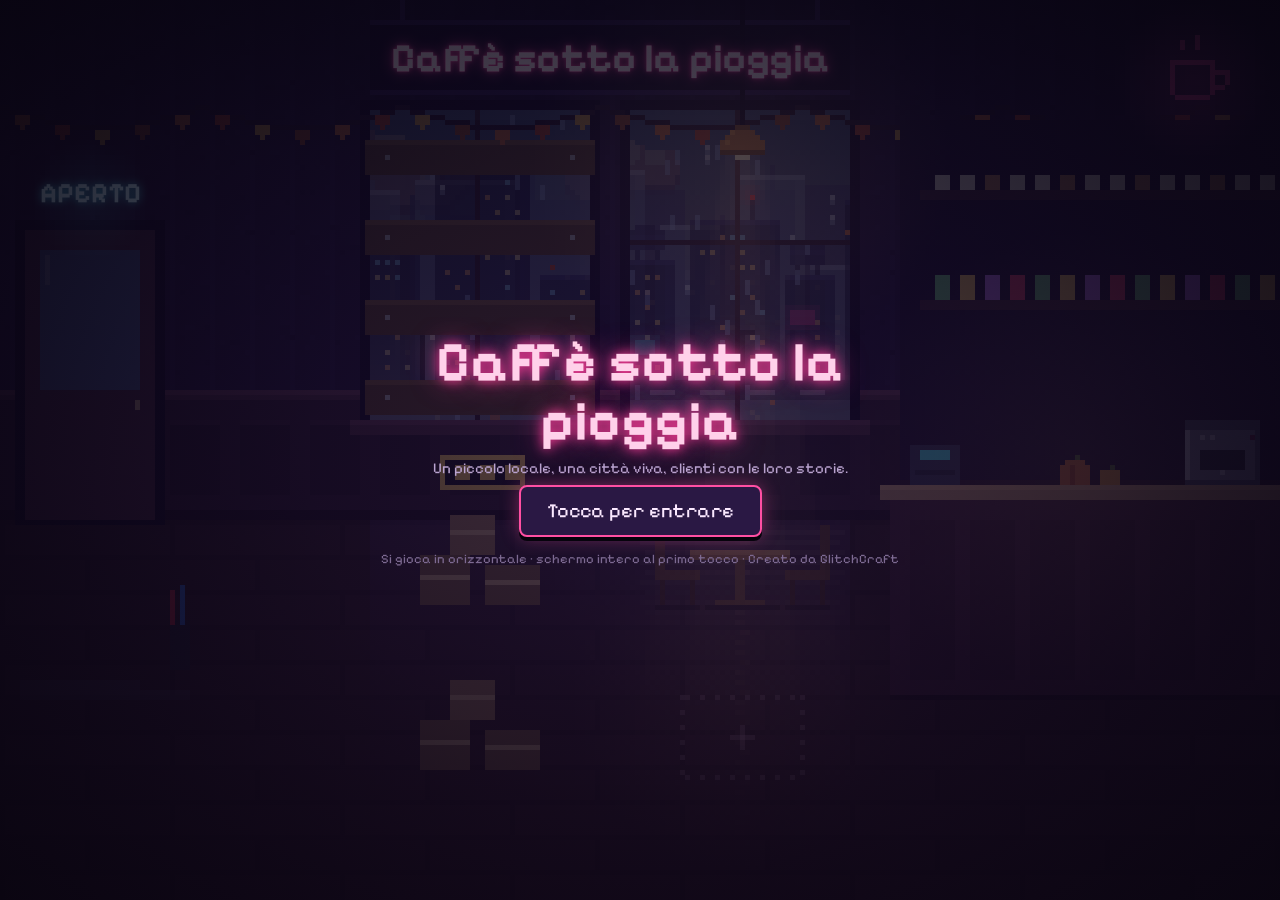
==== commit 63031943: "Unisce gli aggiornamenti in diretta (PR #32) con la mente dei personaggi Conflitti risolti: novità d" ====
--- a/index.html
+++ b/index.html
@@ -158,5 +158,6 @@
 <script src="js/motore/guida.js"></script>
 <script src="js/motore/ritorno.js"></script>
 <script src="js/motore/avvio.js"></script>
+<script src="js/motore/aggiorna.js"></script>
 </body>
 </html>
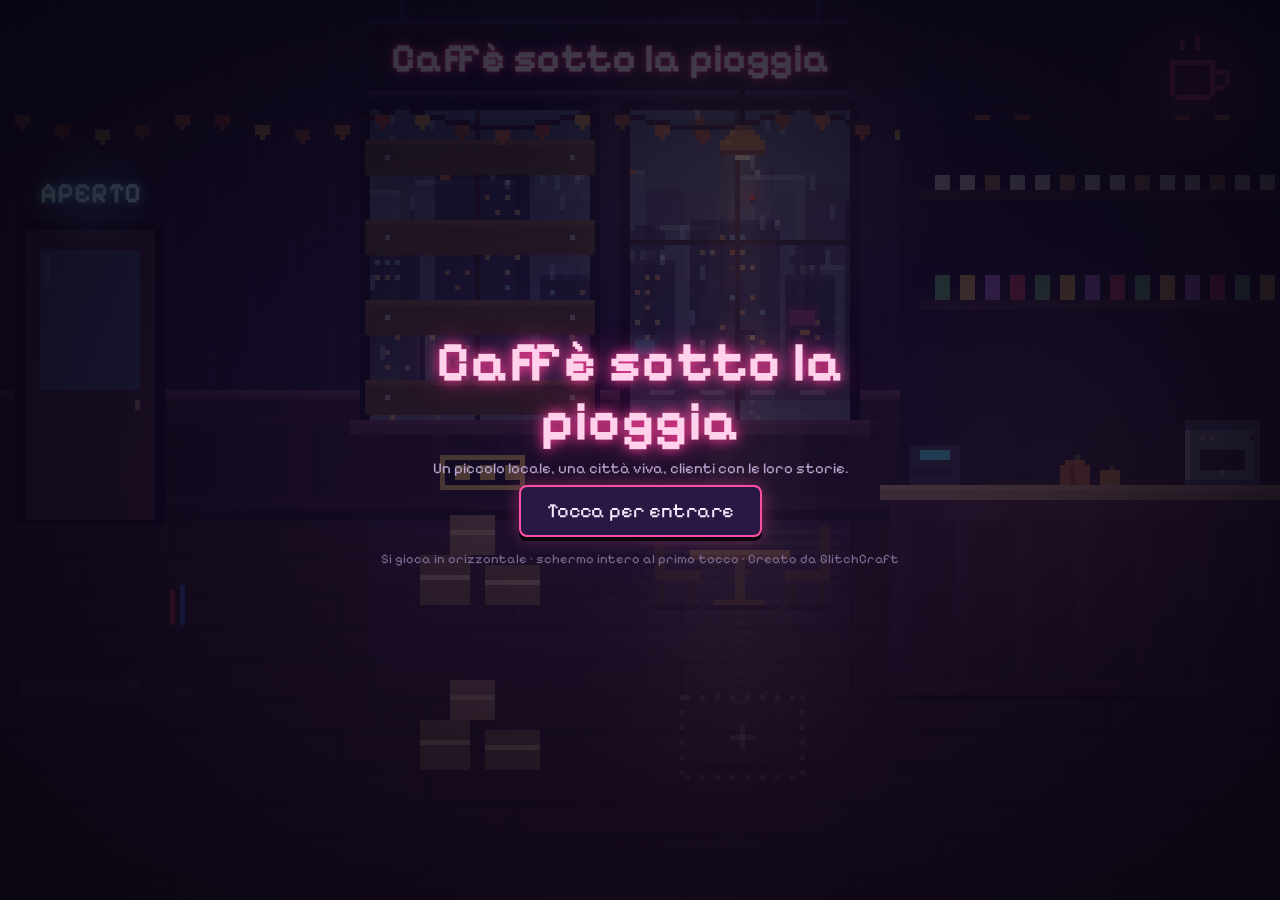
==== commit ed49fcec: "Il mondo che va avanti da solo, e la gentilezza tra clienti - Progetti personali (18): sogni che gli" ====
--- a/index.html
+++ b/index.html
@@ -140,6 +140,8 @@
 <script src="js/dati/intrecci.js"></script>
 <script src="js/dati/segreti.js"></script>
 <script src="js/dati/voci.js"></script>
+<script src="js/dati/trame.js"></script>
+<script src="js/dati/cortesie.js"></script>
 <script src="js/motore/stato.js"></script>
 <script src="js/motore/citta.js"></script>
 <script src="js/motore/audio.js"></script>
@@ -149,6 +151,8 @@
 <script src="js/motore/animali.js"></script>
 <script src="js/motore/vita.js"></script>
 <script src="js/motore/mente.js"></script>
+<script src="js/motore/trame.js"></script>
+<script src="js/motore/cortesie.js"></script>
 <script src="js/motore/regia.js"></script>
 <script src="js/motore/calendario.js"></script>
 <script src="js/motore/attivo.js"></script>
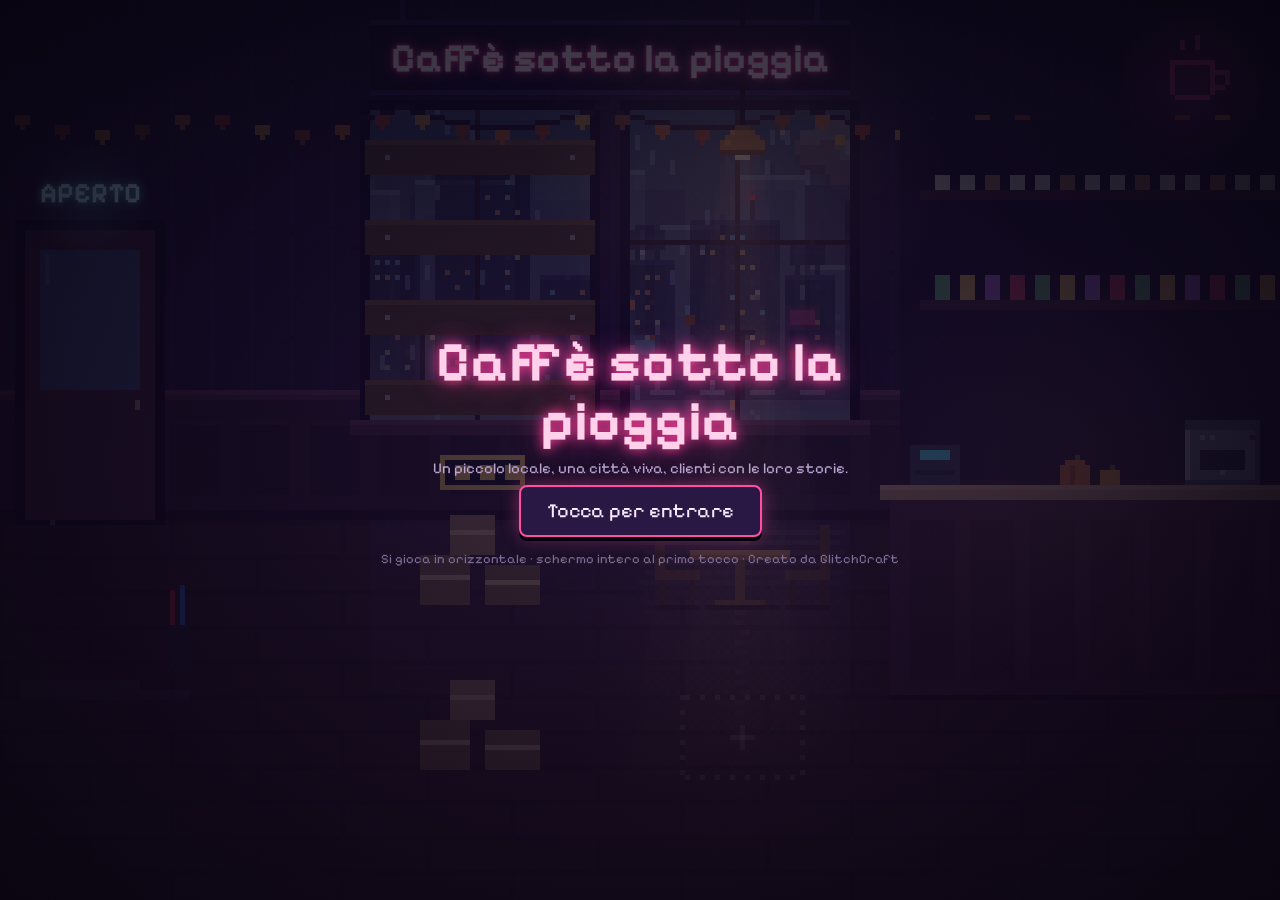
==== commit b73fcbfe: "Corrado e il giornale del caffè - Nuovo personaggio: Corrado, giornalista rimasto senza giornale («L" ====
--- a/index.html
+++ b/index.html
@@ -142,6 +142,7 @@
 <script src="js/dati/voci.js"></script>
 <script src="js/dati/trame.js"></script>
 <script src="js/dati/cortesie.js"></script>
+<script src="js/dati/giornale.js"></script>
 <script src="js/motore/stato.js"></script>
 <script src="js/motore/citta.js"></script>
 <script src="js/motore/audio.js"></script>
@@ -153,6 +154,7 @@
 <script src="js/motore/mente.js"></script>
 <script src="js/motore/trame.js"></script>
 <script src="js/motore/cortesie.js"></script>
+<script src="js/motore/giornale.js"></script>
 <script src="js/motore/regia.js"></script>
 <script src="js/motore/calendario.js"></script>
 <script src="js/motore/attivo.js"></script>
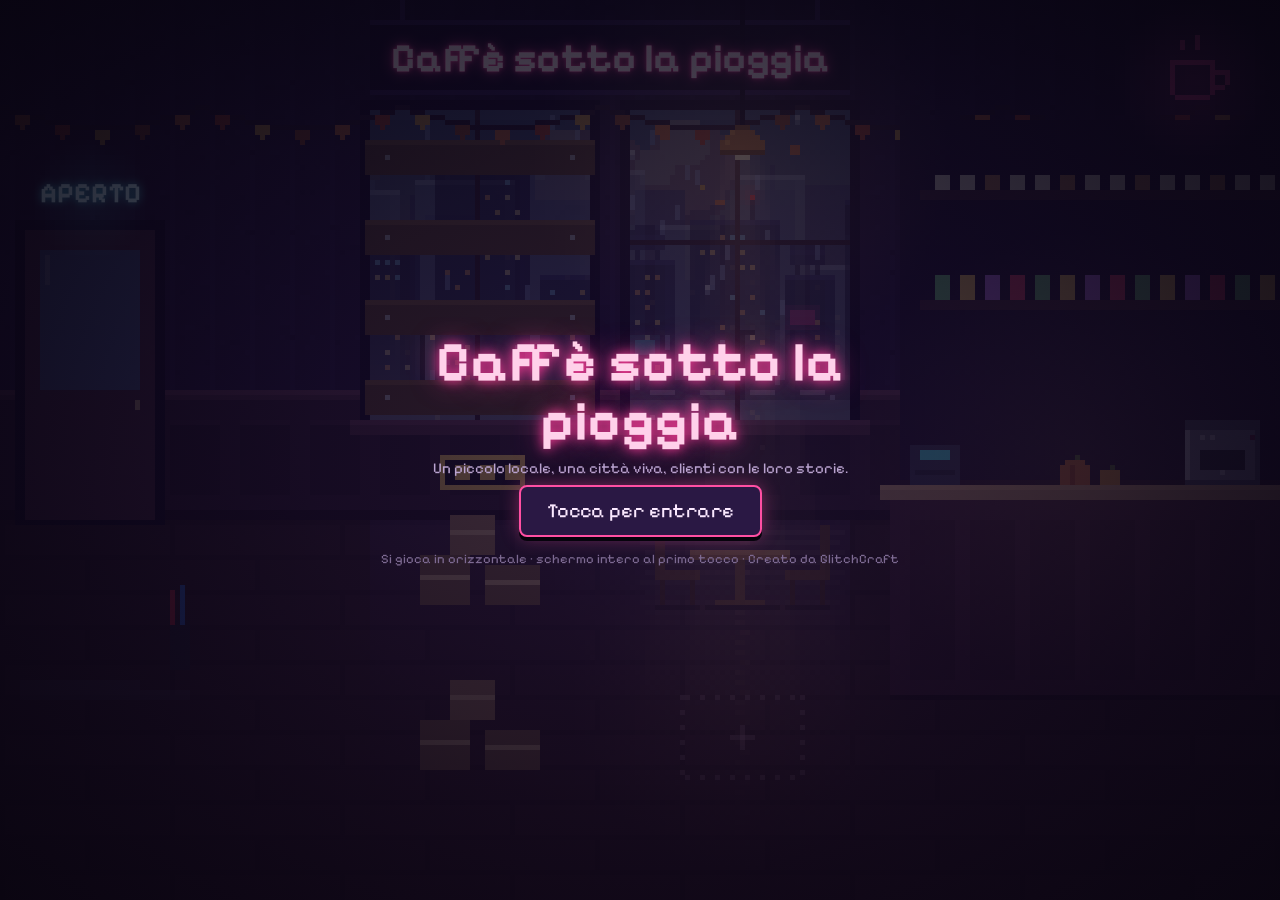
==== commit 2d553b97: "Frasi costruite a pezzi, legate alle circostanze - Grammatica (js/dati/grammatica.js): pensieri, chi" ====
--- a/index.html
+++ b/index.html
@@ -143,6 +143,7 @@
 <script src="js/dati/trame.js"></script>
 <script src="js/dati/cortesie.js"></script>
 <script src="js/dati/giornale.js"></script>
+<script src="js/dati/grammatica.js"></script>
 <script src="js/motore/stato.js"></script>
 <script src="js/motore/citta.js"></script>
 <script src="js/motore/audio.js"></script>
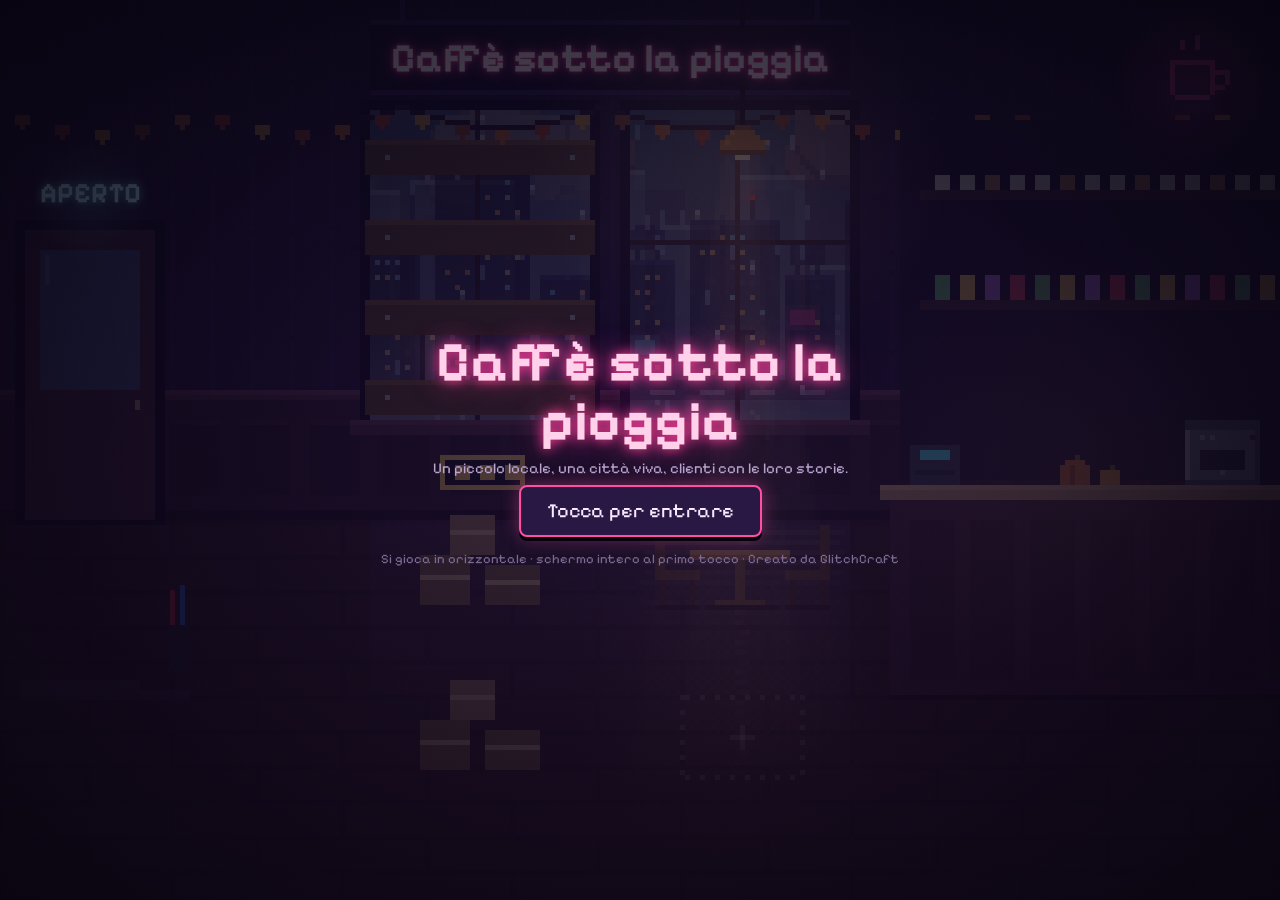
==== commit 8a4d539f: "Gocce, il social del quartiere - I clienti decidono da soli se e quando fare una foto: selfie, con u" ====
--- a/index.html
+++ b/index.html
@@ -144,6 +144,7 @@
 <script src="js/dati/cortesie.js"></script>
 <script src="js/dati/giornale.js"></script>
 <script src="js/dati/grammatica.js"></script>
+<script src="js/dati/social.js"></script>
 <script src="js/motore/stato.js"></script>
 <script src="js/motore/citta.js"></script>
 <script src="js/motore/audio.js"></script>
@@ -156,6 +157,7 @@
 <script src="js/motore/trame.js"></script>
 <script src="js/motore/cortesie.js"></script>
 <script src="js/motore/giornale.js"></script>
+<script src="js/motore/social.js"></script>
 <script src="js/motore/regia.js"></script>
 <script src="js/motore/calendario.js"></script>
 <script src="js/motore/attivo.js"></script>
--- a/css/stile.css
+++ b/css/stile.css
@@ -1694,3 +1694,33 @@
 .notte li {
   margin-bottom: 6px;
 }
+
+/* Gocce, il social del quartiere */
+.sofoto {
+  display: block;
+  width: 100%;
+  max-width: 256px;
+  margin: 6px auto;
+  image-rendering: pixelated;
+  border: 4px solid #f4f1de;
+  border-bottom-width: 14px;
+  border-radius: 2px;
+  background: #2b2d42;
+}
+.sofinta {
+  display: flex;
+  justify-content: center;
+  gap: 8px;
+  padding: 16px 0;
+  aspect-ratio: 4 / 3;
+  align-items: flex-end;
+}
+.sofinta img {
+  height: 66%;
+  image-rendering: pixelated;
+}
+.sopost button.small {
+  padding: 4px 10px;
+  font-size: 0.85em;
+  min-height: 0;
+}
